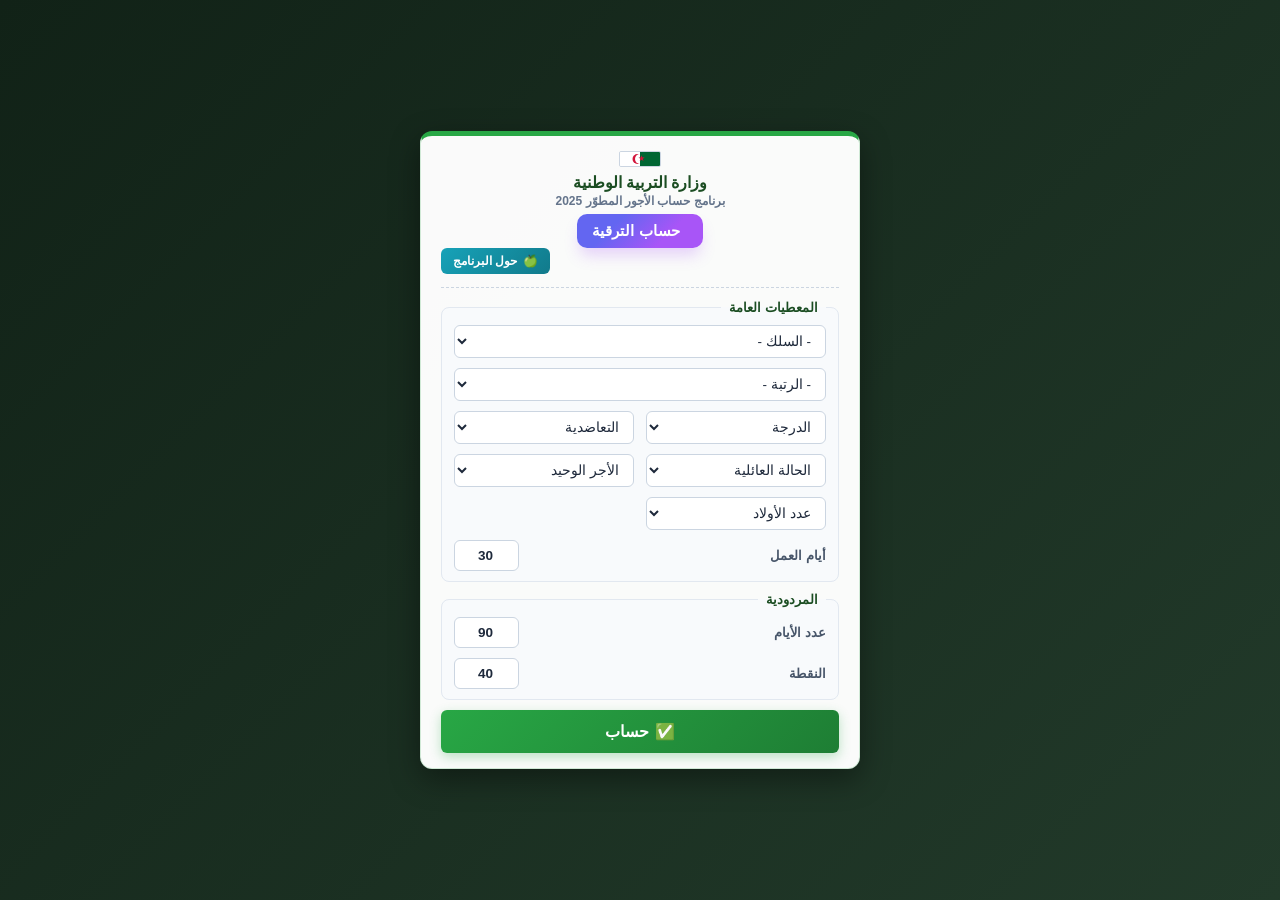
==== index.html @ 5851fab6 "Update index.html" ====
<!DOCTYPE html>
<html lang="ar">
<head>
    <meta charset="UTF-8">
    <meta name="viewport" content="width=device-width, initial-scale=1.0">
    <link rel="stylesheet" href="procss.css">
    <title>حساب الأجر لعمال التربية 2025</title>
</head>
<body>
    
    <!-- ========================================== -->
    <!-- 1. FORMULAIRE DE SAISIE DES DONNÉES        -->
    <!-- ========================================== -->
    <div id="container">
        <!-- BANDEAU INSTITUTIONNEL ALGERIEN -->
        <div class="form-gov-header">
            <div class="flag-line">
                <span class="flag-green"></span>
                <span class="flag-white"></span>
                <span class="crescent-star"></span>
            </div>
            <h2>وزارة التربية الوطنية</h2>
            <h3>برنامج حساب الأجور المطوّر 2025</h3>
               <!-- ========================================== -->
    <!-- 3. SECTION POPUP "À PROPOS" (WILD STYLE)   -->
    <!-- ========================================== -->
     <!-- Bouton pour ouvrir le calculateur de promotion -->
<button class="btn-ouvrir-promo"  onclick="ouvrirCalculateur()">
    <i class="fa-solid fa-arrow-up-right-from-square"></i> حساب الترقية
</button>
  <div id="btn">
            <button id="btn1" onclick="voir()">حول البرنامج</button>
        </div>
<style>
    /* Style attractif assorti pour le bouton */
    .btn-ouvrir-promo {
        padding: 8px 15px;
        background: linear-gradient(135deg, #6366f1 30%, #a855f7 70%);
        color: white;
        border: none;
        border-radius: 10px;
        font-family: 'Plus Jakarta Sans', 'Segoe UI', sans-serif;
        font-weight: 700;
        font-size: 15px;
        cursor: pointer;
        display: inline-flex;
        align-items:flex-start;
        gap: 8px;
        box-shadow: 0 10px 15px -3px rgba(168, 85, 247, 0.25);
        transition: all 0.25s ease;
    }

    .btn-ouvrir-promo:hover {
        background: linear-gradient(135deg, #4f46e5 0%, #9333ea 100%);
        box-shadow: 0 12px 20px -3px rgba(168, 85, 247, 0.4);
        transform: translateY(-1px);
    }
</style>

<script>
    function ouvrirCalculateur() {
        // Remplacez 'calcul_promotion.html' par le nom exact de votre fichier de promotion
        window.open('arab.html', '_blank', 'width=500,height=700,resizable=yes');
    }
</script>
        </div>
         

      
    
        <fieldset>
            <legend>المعطيات العامة</legend>
            <select id="choix" onchange="ChangeCorps()"> 
                <option value="">- السلك -</option> 
                <option value="Prim">أساتذة الابتدائي</option>
                <option value="Moy">أساتذة المتوسط</option>
                <option value="Lycee">أساتذة الثانوي</option>
                <option value="Adm">الإداريون</option>
                <option value="Insp">المفتشون</option>
                <option value="Mch">الإستشارة</option>
                
            </select> 

            <select id="choix1" onchange="changesous()">
                <option value="">- الرتبة -</option> 
            </select>
    
            <select id="Select" onchange="myFunct()">
                <option value="">الدرجة</option>
                <option value="0">0</option>
                <option value="1">1</option>
                <option value="2">2</option>
                <option value="3">3</option>
                <option value="4">4</option>
                <option value="5">5</option>
                <option value="6">6</option>
                <option value="7">7</option>
                <option value="8">8</option>
                <option value="9">9</option>
                <option value="10">10</option>
                <option value="11">11</option>
                <option value="12">12</option>
            </select>

            <select id="muna" onchange="mmuna()">
                <option value="1">التعاضدية</option>
                <option value="1">لا</option>
                <option value="2">نعم</option>
            </select>

            <select id="Famillial" onchange="visi()">
                <option value="1">الحالة العائلية</option>
                <option value="0">أعزب</option>
                <option value="1">متزوج</option>
            </select>
    
            <select id="Conjt" onchange="myFunct()">
                <option value="0">الأجر الوحيد</option>
                <option value="800">نعم</option>
                <option value="0">لا</option>
            </select>

            <select id="Nombre" onchange="myFunct()">
                <option value="0">عدد الأولاد</option>
                <option value="1">1</option>
                <option value="2">2</option>
                <option value="3">3</option>
                <option value="4">4</option>
                <option value="5">5</option>
                <option value="6">6</option>
                <option value="7">7</option>
                <option value="8">8</option>
                <option value="9">9</option>
                <option value="10">10</option>
            </select>
            
            <div class="input-group">
                <label for="jourT" id="lab">أيام العمل</label>
                <input type="number" class="put" onchange="notechange()" id="jourT" min="1" max="30" value="30">
            </div>
        </fieldset>

        <div class="mard">
            <fieldset>
                <legend>المردودية</legend>
                <div class="input-group">
                    <label for="Jour" id="lab">عدد الأيام</label>
                    <input type="number" class="put" onchange="notechange()" id="Jour" min="1" max="90" value="90">
                </div>
                <div class="input-group">
                    <label for="Note" id="lab">النقطة</label>
                    <input type="number" class="put" onchange="notechange()" id="Note" min="1" max="40" value="40">
                </div>
            </fieldset>
        </div>

        <button class="btnn" onclick="afficher()">حساب</button>
    </div>
    <!-- ========================================== -->
    <!-- 2. BLOC DE RÉSULTATS & BULLETIN DE PAIE     -->
    <!-- ========================================== -->
    <div id="palier" style="display:none;">
        
        <!-- En-tête Officiel (Visible à l'impression) -->
        <div class="print-header">
            <h3>الجمهورية الجزائرية الديمقراطية الشعبية</h3>
            <br>
            <h4>وزارة التربية الوطنية</h4>
           <br>
            <h2 style="margin-top: 10px; font-size: 22px;">كشف الراتب </h2>
            <div id="sinf" style="margin-top: 5px; font-weight: bold;">
                <p>الصنف : <span id="demo"></span></p> 
            </div>
            <p style="font-size: 12px; margin-top: 5px;">تاريخ الاستخراج: <span id="date-print"></span></p>
        </div>

        <!-- Tableau Structuré des Éléments du Salaire -->
        <table class="bulletin-table">
            <thead>
                <tr>
                    <th style="width:35%;">العنصر </th>
                    <th style="width:15%;">المبلغ </th>
                    <th style="width:35%;">العنصر </th>
                    <th style="width:15%;">المبلغ</th>
                </tr>
            </thead>
            <tbody>
                <tr>
                    <td>الأجر القاعدي</td>
                    <td id="salb" class="money-cell">0.00</td>
                    <td style="font-weight:bold; background-color:#f9f9f9;">المجموع الخام</td>
                    <td id="global" class="money-cell" style="font-weight:bold; background-color:#f9f9f9;">0.00</td>
                </tr>
                <tr>
                    <td>الخبرة المهنية</td>
                    <td id="mehania" class="money-cell">0.00</td>
                    <td>المنح العائلية</td>
                    <td id="Enf" class="money-cell">0.00</td>
                </tr>
                <tr>
                    <td>الخبرة التربوية</td>
                    <td id="terbouia" class="money-cell">0.00</td>
                    <td>الأجر الوحيد</td>
                    <td id="conj" class="money-cell">0.00</td>
                </tr>
                <tr>
                    <td>منحة الدعم</td>
                    <td id="daam" class="money-cell">0.00</td>
                    <td>الخاضع ل ض إج</td>
                    <td id="somme" class="money-cell">0.00</td>
                </tr>
                <tr>
                    <td>منحة التوثيق</td>
                    <td id="Taw" class="money-cell">0.00</td>
                    <td>الخاضع للضريبة</td>
                    <td id="imposable" class="money-cell">0.00</td>
                </tr>
                <tr>
                    <td>منحة التأهيل</td>
                    <td id="taehil" class="money-cell">0.00</td>
                    <td>اقتطاع الضمان الاجتماعي</td>
                    <td id="iss" class="money-cell">0.00</td>
                </tr>
                <tr>
                    <td>منحة جزافية</td>
                    <td id="jouz" class="money-cell">0.00</td>
                    <td>الضريبة على الأجر (IRG)</td>
                    <td id="irgl" class="money-cell">0.00</td>
                </tr>
                <tr>
                    <td>منحة المنطقة</td>
                    <td id="zone" class="money-cell">0.00</td>
                    <td>اقتطاع التعاضدية</td>
                    <td id="munate" class="money-cell">0.00</td>
                </tr>
                <tr>
                    <td>منحة الامتياز</td>
                    <td id="imtiyaz" class="money-cell">0.00</td>
                    <td>اقتطاع الغياب</td>
                    <td id="absc" class="money-cell">0.00</td>
                </tr>
                <tr>
                    <td>منحة السكن</td>
                    <td id="sakan" class="money-cell">0.00</td>
                    <td style="font-weight:bold;">مجموع الاقتطاعات</td>
                    <td id="tout" class="money-cell" style="font-weight:bold;">0.00</td>
                </tr>
                <tr>
                    <td>منحة التسيير</td>
                    <td id="gestion" class="money-cell">0.00</td>
                    <td style="font-weight:bold; background-color:#e2f0d9;">الصافي للدفع (Net)</td>
                    <td id="Nett" class="money-cell">0.00</td>
                </tr>
                <tr style="background-color: #fffdec;">
                    <td style="font-weight:bold;">منحة المردودية</td>
                    <td id="rendement" class="money-cell" colspan="3" style="font-weight:bold;">0.00</td>
                </tr>
            </tbody>
        </table>

        <!-- Zone de la mention légale en toutes lettres -->
        <div id="zone-lettres">
            <span id="net-en-lettres">...</span>
        </div>

        <!-- Pied de page : Signatures -->
        <div class="print-footer">
            <div style="text-align: center;">
                <strong>توقيع المعني</strong><br>
                <span style="font-size: 11px; color: #555;">(Signature de l'agent)</span>
            </div>
            <div style="text-align: center;">
                <strong>ختم وتوقيع المصلحة</strong><br>
                <span style="font-size: 11px; color: #555;">(Cachet et Signature)</span>
            </div>
        </div>
    </div>

    <!-- Zone des Boutons d'action (Positionnée sous le conteneur du bulletin blanc) -->
    <div class="action-buttons" style="display:none;">
        <button id="retour" onclick="Retour()">رجوع</button>
        <button id="btn-imprimer" onclick="imprimerBulletin()">🖨️ طباعة كشف الراتب</button>
        <button id="btn-excel" onclick="exporterExcel()">📊 تصدير إلى Excel</button>
    </div>




    <div id="aprop" style="display:none;">

        <div class="wild-card-content">
            <span id="clos" onclick="cache()">✕</span>
            <div class="logo-container">
                <img id="img1" src="Logo.jpg" alt="Logo">
            </div>
            <h3>برنامج حساب الأجر 2025</h3>
            <p id="par">برنامج بسيط لحساب الأجور لعمال التربية<br>حسب القانون الأساسي الجديد 2025</p>
            <div class="signature-credits">
                <p class="author">من إعداد الأستاذ: <strong>عابد خزان</strong></p>
                <p class="email">abeddine@gmail.com</p>
            </div>
        </div>
    </div>

    <!-- Chargement du Script JS -->
    <script src="pro.js"></script>
</body>
</html>
---- procss.css ----
/* ==========================================================================
   1. STYLES GÉNÉRAUX & INTERFACE ÉCRAN (FORMULAIRE DE Saisie)
   ========================================================================== */
* {
    box-sizing: border-box;
    margin: 0;
    padding: 0;
}

body {
    direction: rtl;
    font-family: 'Segoe UI', Tahoma, Geneva, Verdana, sans-serif;
    background: linear-gradient(135deg, #112217 0%, #223a2a 100%);
    min-height: 100vh;
    display: flex;
    flex-direction: column;
    justify-content: center;
    align-items: center;
    padding: 10px;
    color: #333;
}

#container {
    background: rgba(255, 255, 255, 0.98);
    border-radius: 12px;
    box-shadow: 0 10px 30px rgba(0, 0, 0, 0.4);
    width: 100%;
    max-width: 440px;
    padding: 15px 20px;
    position: relative;
    border: 1px solid rgba(40, 167, 69, 0.2);
    border-top: 5px solid #28a745;
    z-index: 20;
}

fieldset {
    border: 1px solid #e2e8f0;
    border-radius: 8px;
    padding: 8px 12px;
    margin-bottom: 10px;
    background-color: #f8fafc;
    display: grid;
    grid-template-columns: 1fr 1fr;
    gap: 6px 12px;
}

legend {
    font-weight: 700;
    color: #1b4d22;
    padding: 0 8px;
    font-size: 13px;
}

#choix, #choix1 {
    grid-column: span 2;
}

select, input {
    width: 100%;
    margin: 2px 0;
    padding: 7px 10px;
    border: 1px solid #cbd5e1;
    border-radius: 6px;
    font-size: 13.5px;
    font-family: inherit;
    font-weight: 500;
    direction: rtl !important;
    text-align: right !important;
    text-align-last: right !important;
    background-color: #ffffff;
    color: #1e293b;
    transition: all 0.2s ease;
}

select:focus, input:focus {
    border-color: #28a745;
    box-shadow: 0 0 0 3px rgba(40, 167, 69, 0.2);
    outline: none;
}

.input-group {
    grid-column: span 2;
    display: flex;
    align-items: center;
    justify-content: space-between;
    margin: 2px 0;
}

input.put {
    text-align: center !important;
    direction: ltr !important;
    font-weight: 700;
    width: 65px;
    margin: 0;
}

#lab {
    font-size: 13px;
    color: #475569;
    font-weight: 700;
}

/* BANDEAU REPUBLIQUE */
.form-gov-header {
    text-align: center;
    margin-bottom: 12px;
    padding-bottom: 8px;
    border-bottom: 1px dashed #cbd5e1;
}
.form-gov-header h2 {
    font-size: 16px;
    color: #1b4d22;
    font-weight: 800;
    margin-top: 6px;
}
.form-gov-header h3 {
    font-size: 12px;
    color: #64748b;
    margin-top: 2px;
}
.flag-line {
    display: flex;
    height: 16px;
    width: 42px;
    margin: 0 auto;
    border-radius: 2px;
    overflow: hidden;
    position: relative;
    border: 1px solid #cbd5e1;
}
.flag-green { background-color: #006633; width: 50%; }
.flag-white { background-color: #ffffff; width: 50%; }
.crescent-star {
    position: absolute;
    left: 50%; top: 50%;
    transform: translate(-50%, -50%);
    width: 14px; height: 14px;
}
.crescent-star::before {
    content: ''; position: absolute;
    width: 10px; height: 10px;
    border-radius: 50%;
    box-shadow: -2.5px 0px 0 0 #d2143a;
    left: 2px; top: 2px;
}
.crescent-star::after {
    content: '★'; position: absolute;
    color: #d2143a; font-size: 8px;
    left: 5px; top: 2px;
}

/* ==========================================================================
   2. BOUTONS & NAVIGATION
   ========================================================================== */
button {
    font-family: inherit;
    font-weight: 700;
    border: none;
    border-radius: 6px;
    cursor: pointer;
    display: inline-flex;
    align-items: center;
    justify-content: center;
    gap: 6px;
    transition: all 0.25s ease;
}
button:active { transform: scale(0.97); }

.btnn {
    width: 100%;
    background: linear-gradient(135deg, #28a745 0%, #1e7e34 100%);
    color: white;
    padding: 12px;
    font-size: 16px;
    box-shadow: 0 4px 12px rgba(40, 167, 69, 0.3);
}
.btnn:hover { transform: translateY(-2px); background: linear-gradient(135deg, #218838 0%, #19692c 100%); }
.btnn::before { content: '✅ '; }

#btn { width: 100%; display: flex; justify-content: flex-end; margin-bottom: 5px; }
#btn1 { background: linear-gradient(135deg, #17a2b8 0%, #117a8b 100%); color: white; padding: 6px 12px; font-size: 12px; }
#btn1:hover { background: linear-gradient(135deg, #138496 0%, #0f6c7c 100%); }
#btn1::before { content: '🍏 '; }

.action-buttons {
    margin-top: 15px;
    margin-bottom: 25px;
    display: none;
    gap: 12px;
    justify-content: center;
    width: 100%;
    max-width: 800px;
    animation: fadeInUp 0.5s ease forwards;
}
#retour { background: linear-gradient(135deg, #6c757d 0%, #495057 100%); color: white; padding: 11px 20px; width: auto !important; min-width: 90px; }
#btn-imprimer { background: linear-gradient(135deg, #007bff 0%, #0056b3 100%); color: white; padding: 11px 20px; width: auto !important; min-width: 160px; }
#btn-excel { background: linear-gradient(135deg, #1d6f42 0%, #104f2c 100%); color: white; padding: 11px 20px; width: auto !important; min-width: 140px; }
#retour:hover, #btn-imprimer:hover, #btn-excel:hover { transform: translateY(-2px); filter: brightness(1.1); }

/* ==========================================================================
   3. BLOC DES RÉSULTATS (TABLEAU ÉCRAN)
   ========================================================================== */
#palier {
    background-color: #ffffff;
    border-radius: 12px;
    box-shadow: 0 10px 30px rgba(0, 0, 0, 0.15);
    width: 100%;
    max-width: 800px;
    padding: 25px;
    border-top: 5px solid #007bff;
    display: none;
    flex-direction: column;
    direction: rtl;
    animation: fadeInUp 0.5s ease forwards;
}
.bulletin-table { width: 100%; border-collapse: collapse; margin: 15px 0; font-size: 14px; }
.bulletin-table th { background-color: #007bff; color: white; font-weight: 700; padding: 11px; border: 1px solid #dee2e6; }
.bulletin-table td { padding: 8px 12px; border: 1px solid #dee2e6; text-align: right; }
.bulletin-table tbody tr:nth-child(even) { background-color: #fcfcfc; }

.money-cell {
    direction: ltr !important; unicode-bidi: embed;
    font-family: 'Consolas', 'Courier New', monospace; font-weight: bold;
    text-align: center !important; color: #111;
}
#Nett { color: #155724 !important; font-size: 18px !important; background-color: #d4edda !important; transform: none; box-shadow: none; border: 1px solid #c3e6cb; }

#zone-lettres {
    background-color: #f8f9fa; border-radius: 6px; padding: 12px;
    margin: 10px 0 !important; border-right: 4px solid #28a745;
    font-size: 13.5px; font-weight: bold; color: #1e4620; text-align: right;
}

/* ==========================================================================
   4. PROTECTION ABSOLUE POPUP "A PROPOS" (WILD CARD)
   ========================================================================== */
#aprop {
    position: fixed;
    top: 0; left: 0;
    width: 100vw; height: 100vh;
    background: rgba(10, 20, 14, 0.75);
    backdrop-filter: blur(8px);
    z-index: 99999 !important; /* Force le passage au tout premier plan */
    display: none; /* Piloté en "flex" par le JS */
    justify-content: center;
    align-items: center;
}
.wild-card-content {
    background: linear-gradient(145deg, rgba(20, 35, 25, 0.95), rgba(10, 15, 12, 0.98));
    border: 1px solid rgba(40, 167, 69, 0.4);
    border-radius: 20px;
    width: 330px; padding: 25px 20px;
    text-align: center; position: relative;
    box-shadow: 0 20px 50px rgba(0, 0, 0, 0.7);
    color: #e0e7e1;
    animation: wildAppear 0.4s cubic-bezier(0.34, 1.56, 0.64, 1) forwards;
}
.logo-container { width: 170px; height: 200px; margin: 5px auto 15px auto; border-radius: 30% / 20%; overflow: hidden; border: 2px solid #28a745; box-shadow: 0 6px 15px rgba(0,0,0,0.5); background: #000; }
#img1 { width: 100%; height: 100%; object-fit: cover; }
#clos { position: absolute; top: 12px; left: 15px; font-size: 20px; font-weight: bold; color: #ff4d4d; cursor: pointer; transition: all 0.2s; }
#clos:hover { color: #ff1a1a; transform: scale(1.1) rotate(90deg); }
.wild-card-content h3 { font-size: 19px; color: #52c46a; margin-bottom: 10px; }
#par { font-size: 13.5px; line-height: 1.5; color: #b3c3b7; margin-bottom: 20px; }
.signature-credits { background: rgba(255, 255, 255, 0.04); padding: 10px; border-radius: 10px; font-size: 12.5px; }
.signature-credits .author { color: #fff; margin-bottom: 3px; }
.signature-credits .email { color: #8da393; font-family: monospace; }

@keyframes wildAppear {
    0% { opacity: 0; transform: scale(0.7) translateY(20px) rotateX(-15deg); }
    100% { opacity: 1; transform: scale(1) translateY(0) rotateX(0deg); }
}
@keyframes fadeInUp {
    0% { opacity: 0; transform: translateY(15px); }
    100% { opacity: 1; transform: translateY(0); }
}

/* ==========================================================================
   5. CONFIGURATION STRICTE IMPRESSION A4
   ========================================================================== */
.print-header, .print-footer { display: none; }
@media print {
    @page { size: A4 portrait; margin: 12mm 15mm; }
    body { background: none !important; color: #000 !important; }
    body * { visibility: hidden; }
    #palier, #palier * { visibility: visible; }
    #palier { position: absolute; left: 0; top: 0; width: 100% !important; box-shadow: none !important; border: none !important; padding: 0 !important; display: block !important; }
    .print-header { display: block !important;  text-align: center;}
    .print-footer { display: flex !important; flex-direction: row !important; justify-content: space-between !important; margin-top: 50px !important; width: 100%; }
    .bulletin-table { width: 100% !important; margin-top: 15px !important; border: 2px solid #000 !important; }
.bulletin-table th { background-color: #f2f2f2 !important; color: #000 !important; border: 1px solid #000 !important; padding: 8px !important; }.bulletin-table td { border: 1px solid #000 !important; padding: 5px 8px !important; font-size: 10.5pt !important; color: #000 !important; }#zone-lettres { border-bottom: 1px dashed #000 !important; background: none !important; color: #000 !important; font-size: 10.5pt !important; }.action-buttons, button { display: none !important; }}
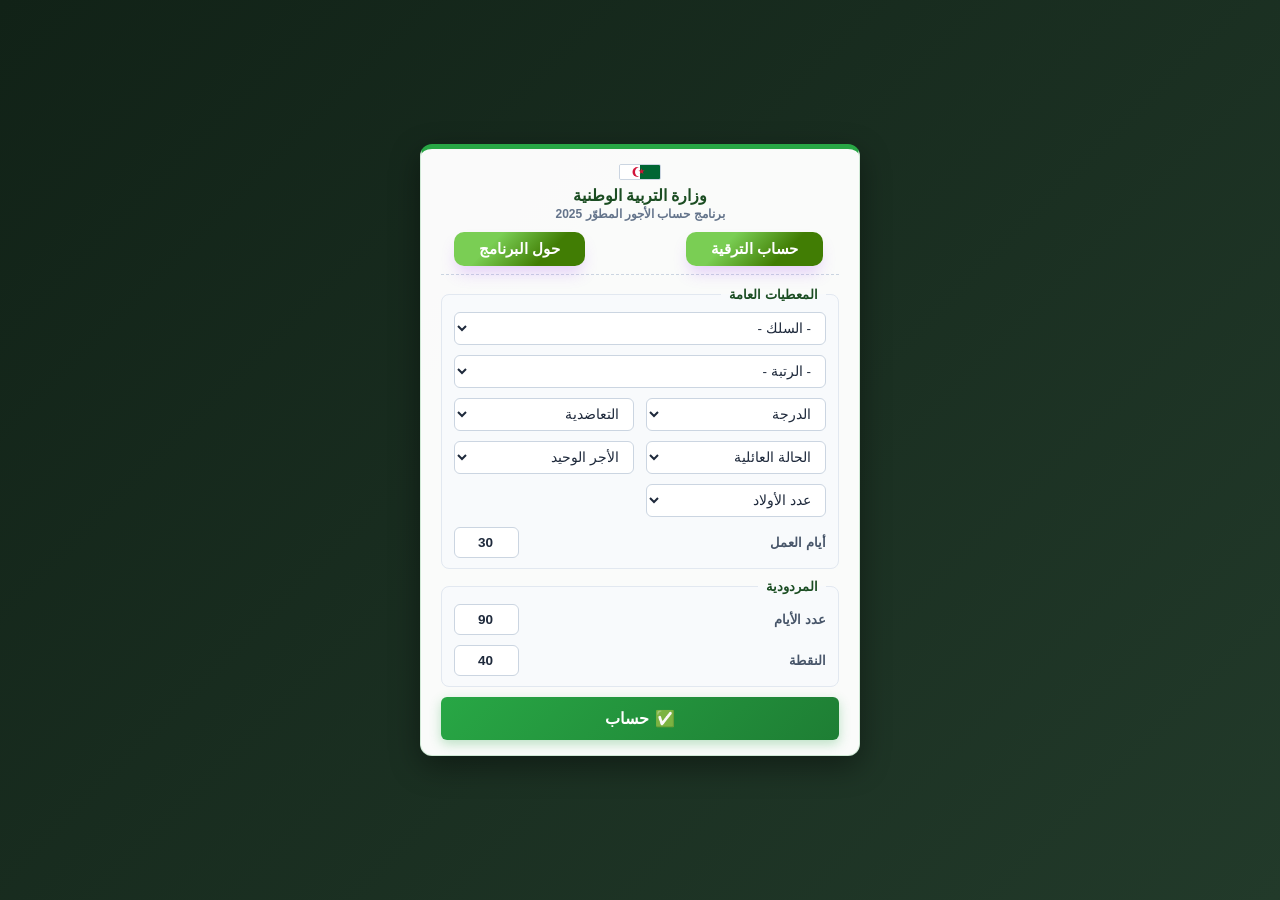
==== commit 177e4ddb: "Add files via upload" ====
--- a/index.html
+++ b/index.html
@@ -25,17 +25,21 @@
     <!-- 3. SECTION POPUP "À PROPOS" (WILD STYLE)   -->
     <!-- ========================================== -->
      <!-- Bouton pour ouvrir le calculateur de promotion -->
-<button class="btn-ouvrir-promo"  onclick="ouvrirCalculateur()">
+<div class="boutons-groupe">
+     <button class="btn-ouvrir-promo"  onclick="ouvrirCalculateur()">
     <i class="fa-solid fa-arrow-up-right-from-square"></i> حساب الترقية
 </button>
-  <div id="btn">
-            <button id="btn1" onclick="voir()">حول البرنامج</button>
+  
+            <button class="btn-ouvrir-promo" onclick="voir()">حول البرنامج</button>
+           
         </div>
 <style>
     /* Style attractif assorti pour le bouton */
     .btn-ouvrir-promo {
-        padding: 8px 15px;
-        background: linear-gradient(135deg, #6366f1 30%, #a855f7 70%);
+        margin-top: 3%;
+        margin-right: 4%;
+        padding: 8px 25px;
+        background: linear-gradient(135deg, #7ace54 30%, #417d04 70%);
         color: white;
         border: none;
         border-radius: 10px;
@@ -43,13 +47,16 @@
         font-weight: 700;
         font-size: 15px;
         cursor: pointer;
-        display: inline-flex;
-        align-items:flex-start;
-        gap: 8px;
-        box-shadow: 0 10px 15px -3px rgba(168, 85, 247, 0.25);
+        display:inline-table;        
+       align-items:flex-start;
+       box-shadow: 0 10px 15px -3px rgba(168, 85, 247, 0.25);
         transition: all 0.25s ease;
     }
-
+    
+.boutons-groupe{
+  display: flex;
+  gap: 85px; /* Espace automatique entre les boutons */
+}
     .btn-ouvrir-promo:hover {
         background: linear-gradient(135deg, #4f46e5 0%, #9333ea 100%);
         box-shadow: 0 12px 20px -3px rgba(168, 85, 247, 0.4);
@@ -281,6 +288,11 @@
         <button id="retour" onclick="Retour()">رجوع</button>
         <button id="btn-imprimer" onclick="imprimerBulletin()">🖨️ طباعة كشف الراتب</button>
         <button id="btn-excel" onclick="exporterExcel()">📊 تصدير إلى Excel</button>
+       <button id="btn-passer-retraite" >
+    حساب التقاعد
+</button>
+
+
     </div>
 
 
--- a/procss.css
+++ b/procss.css
@@ -119,6 +119,7 @@
     margin-top: 2px;
 }
 .flag-line {
+   
     display: flex;
     height: 16px;
     width: 42px;
@@ -195,7 +196,9 @@
 #retour { background: linear-gradient(135deg, #6c757d 0%, #495057 100%); color: white; padding: 11px 20px; width: auto !important; min-width: 90px; }
 #btn-imprimer { background: linear-gradient(135deg, #007bff 0%, #0056b3 100%); color: white; padding: 11px 20px; width: auto !important; min-width: 160px; }
 #btn-excel { background: linear-gradient(135deg, #1d6f42 0%, #104f2c 100%); color: white; padding: 11px 20px; width: auto !important; min-width: 140px; }
-#retour:hover, #btn-imprimer:hover, #btn-excel:hover { transform: translateY(-2px); filter: brightness(1.1); }
+#btn-passer-retraite { background: linear-gradient(135deg, #e2e214 0%, #c9ad0f 100%); color: white; padding: 11px 20px; width: auto !important; min-width: 140px; }
+
+#retour:hover, #btn-imprimer:hover, #btn-excel:hover,#btn-passer-retraite { transform: translateY(-2px); filter: brightness(1.1); }
 
 /* ==========================================================================
    3. BLOC DES RÉSULTATS (TABLEAU ÉCRAN)
